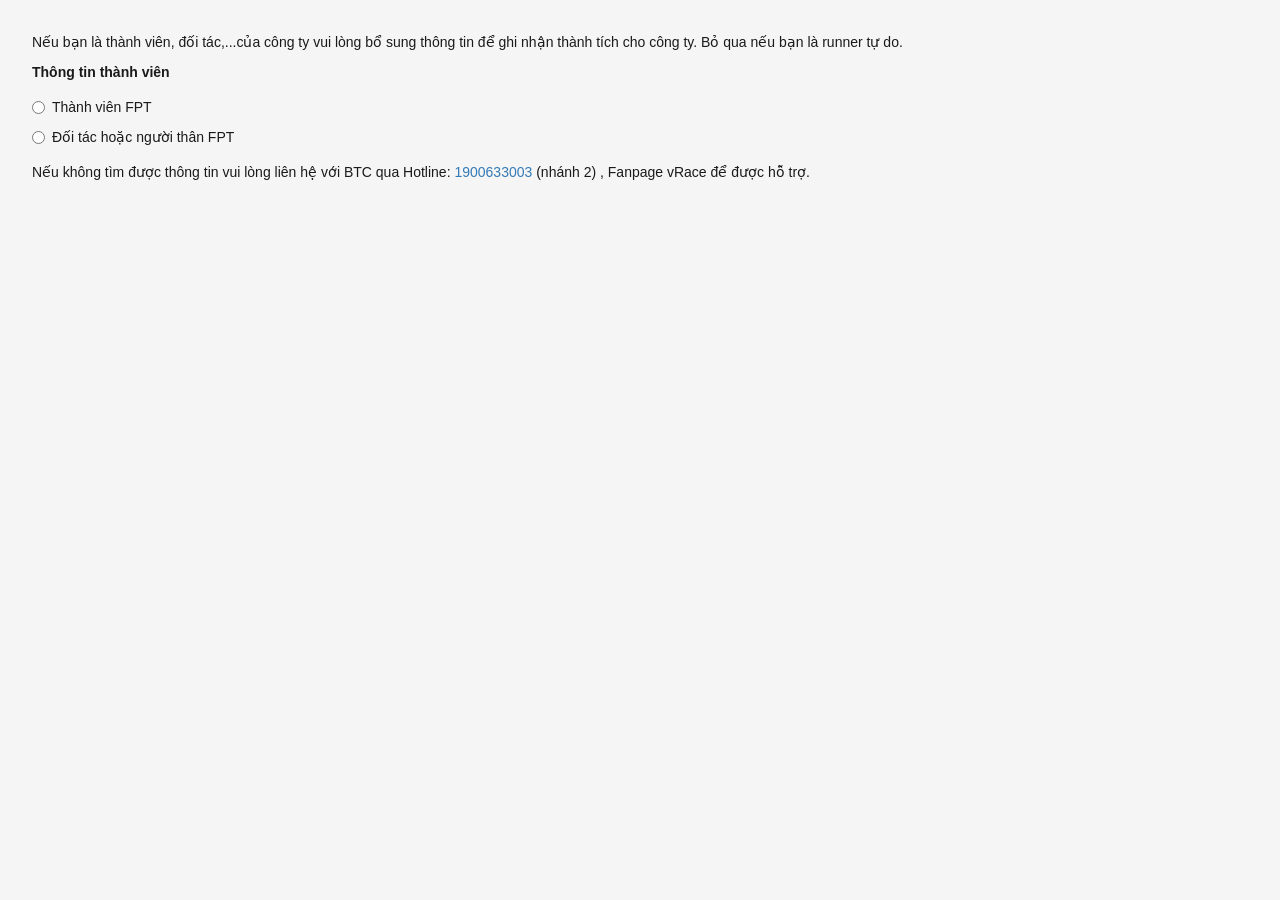
==== index.html @ 9d89796e "Refactor radio component rendering and add initial HTML structure for dynamic form" ====
<!DOCTYPE html>
<html lang="vi">

<head>
    <meta charset="UTF-8">
    <meta name="viewport" content="width=device-width, initial-scale=1.0">
    <title>Bổ sung thông tin</title>

    <script src="https://code.jquery.com/jquery-3.6.0.min.js"></script>

    <link rel="stylesheet" href="https://maxcdn.bootstrapcdn.com/bootstrap/3.3.7/css/bootstrap.min.css">

    <style>
        /* ===== RESET & BASE ===== */
        *,
        *::before,
        *::after {
            box-sizing: border-box;
        }

        body {
            font-family: -apple-system, BlinkMacSystemFont, "Segoe UI", Roboto, "Helvetica Neue", Arial, sans-serif;
            font-size: 14px;
            color: #1a1a1a;
            background: #f5f5f5;
            margin: 0;
            padding: 32px 32px;
        }
    </style>
</head>

<body>
    <div class="form-card">
        <form action="">
            <div id="container"></div>
        </form>
    </div>

    <script src="form-renderer.js"></script>

    <script>
        /* ── Schema ──────────────────────────────────────────────── */
        const schemaArray = [
            {
                "id": "c_1778640964989_4",
                "variant": "Text",
                "label": "Description",
                "rowIndex": 0,
                "content": "Nếu bạn là thành viên, đối tác,...của công ty vui lòng bổ sung thông tin để ghi nhận thành tích cho công ty. Bỏ qua nếu bạn là runner tự do.",
                "textType": "p"
            },
            {
                "id": "c_1778640992275_6",
                "variant": "Radio",
                "label": "Thông tin thành viên",
                "rowIndex": 1,
                "name": "name_9922750005",
                "description": null,
                "required": false,
                "disabled": false,
                "checked": false,
                "radioType": "component",
                "radioOptions": [
                    {
                        "label": "Thành viên FPT",
                        "components": [
                            {
                                "id": "c_1778641031968_8",
                                "variant": "Input",
                                "label": "Email",
                                "rowIndex": 0,
                                "name": "name_0319680007",
                                "placeholder": null,
                                "description": null,
                                "required": true,
                                "disabled": false,
                                "value": null
                            },
                            {
                                "id": "c_1778641040254_10",
                                "variant": "Select",
                                "label": "Công ty thành viên",
                                "rowIndex": 0,
                                "name": "name_0402540009",
                                "placeholder": null,
                                "description": null,
                                "required": true,
                                "disabled": false,
                                "options": [
                                    "Công ty A",
                                    "Công ty B"
                                ]
                            }
                        ]
                    },
                    {
                        "label": "Đối tác hoặc người thân FPT",
                        "components": [
                            {
                                "id": "c_1778641288700_12",
                                "variant": "Select",
                                "label": "Mối quan hệ",
                                "rowIndex": 0,
                                "name": "name_2887000011",
                                "placeholder": null,
                                "description": null,
                                "required": true,
                                "disabled": false,
                                "options": [
                                    "Đối tác",
                                    "Người thân"
                                ]
                            },
                            {
                                "id": "c_1778641290192_14",
                                "variant": "Select",
                                "label": "Công ty thành viên",
                                "rowIndex": 0,
                                "name": "name_2901920013",
                                "placeholder": null,
                                "description": null,
                                "required": false,
                                "disabled": false,
                                "options": [
                                    "Option 1"
                                ],
                                "sourceId": "pYpgIJ4BzV6vPH2ttDCu"
                            }
                        ]
                    }
                ]
            },
            {
                "id": "c_1779098552905_2",
                "variant": "HTML",
                "label": "Footer",
                "rowIndex": 2,
                "content": "Nếu không tìm được thông tin vui lòng liên hệ với BTC qua Hotline: <a class=\"color-link\" href=\"tel:1900633003:2\">1900633003</a> &lpar;nhánh 2&rpar; , Fanpage vRace để được hỗ trợ."
            }            
        ];

        /* ── Render ──────────────────────────────────────────────── */
        var renderer = new FormRenderer({
            container: '#container',
            data: schemaArray,
            // classes: {
            //     formGroup: 'field-wrap',
            //     formLabel: 'field-label',
            //     formControl: 'field-input',
            //     inputWrapper: null,
            //     hasError: 'field-error',
            //     hasSuccess: '',
            //     isInvalid: 'field-input--invalid',
            //     helpText: 'field-hint',
            //     requiredMark: 'required-star',
            //     row: 'field-row',
            //     col: 'field-col-{n}',
            //     checkboxWrapper: 'check-item',
            //     radioWrapper: 'radio-item',
            //     checkboxLabel: null,
            //     radioLabel: null,
            //     checkboxInput: null,
            //     radioInput: null
            // }
        });

        renderer.render();        
    </script>
</body>

</html>
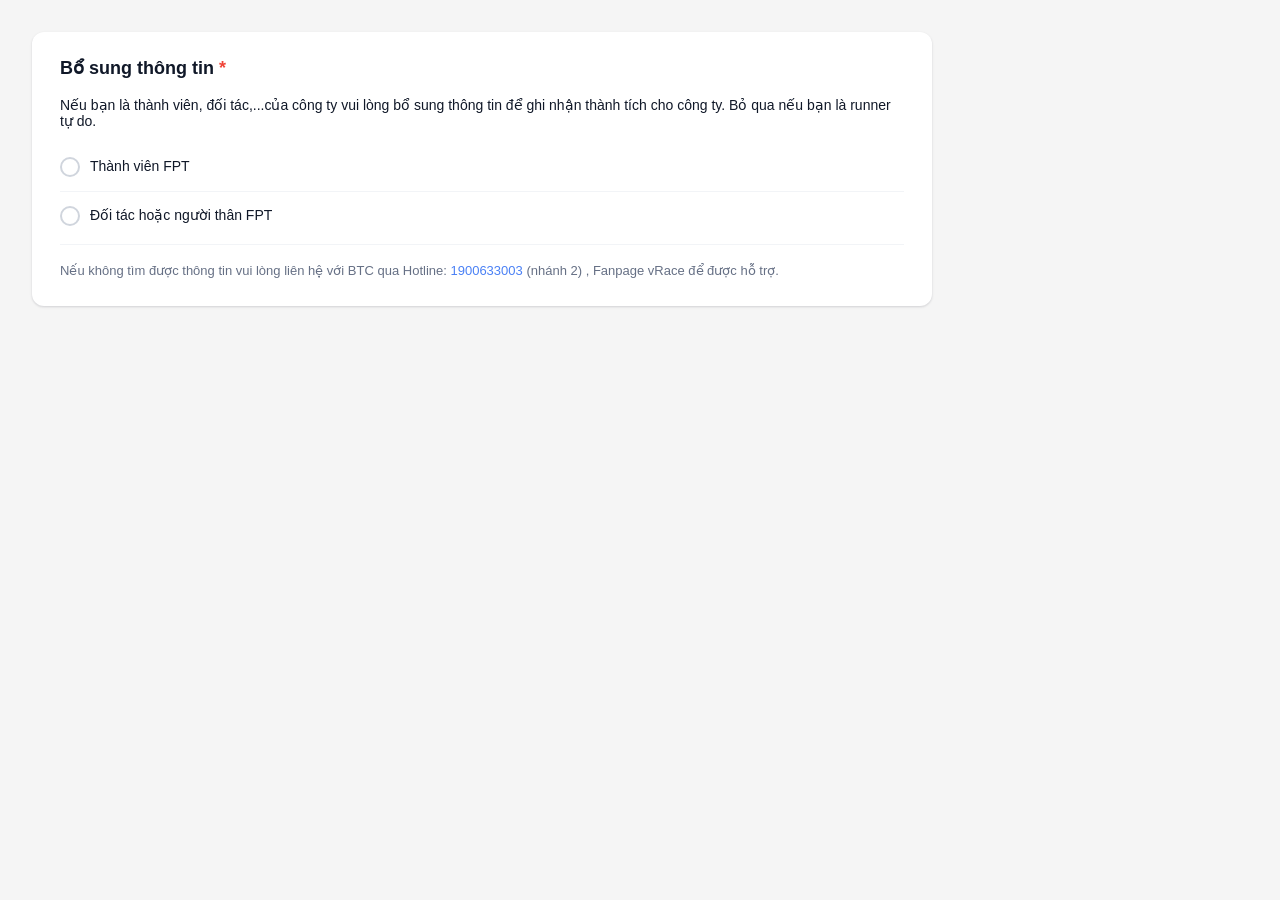
==== commit dc9b02ce: "Add support for floating labels in form renderer and update styles" ====
--- a/index.html
+++ b/index.html
@@ -8,29 +8,276 @@
 
     <script src="https://code.jquery.com/jquery-3.6.0.min.js"></script>
 
-    <link rel="stylesheet" href="https://maxcdn.bootstrapcdn.com/bootstrap/3.3.7/css/bootstrap.min.css">
-
     <style>
-        /* ===== RESET & BASE ===== */
-        *,
-        *::before,
-        *::after {
-            box-sizing: border-box;
-        }
+        /* ===== VARIABLES ===== */
+        :root {
+            --vr-primary: #4a80f5;
+            --vr-primary-light: rgba(74, 128, 245, 0.12);
+            --vr-border: #d0d5dd;
+            --vr-border-light: #f2f4f7;
+            --vr-text: #101828;
+            --vr-muted: #667085;
+            --vr-error: #f04438;
+            --vr-radius: 8px;
+        }
+
+        /* ===== RESET ===== */
+        *, *::before, *::after { box-sizing: border-box; }
 
         body {
             font-family: -apple-system, BlinkMacSystemFont, "Segoe UI", Roboto, "Helvetica Neue", Arial, sans-serif;
             font-size: 14px;
-            color: #1a1a1a;
+            color: var(--vr-text);
             background: #f5f5f5;
             margin: 0;
-            padding: 32px 32px;
+            padding: 32px;
+        }
+
+        /* ===== CARD ===== */
+        .form-card {
+            background: #fff;
+            border-radius: 12px;
+            padding: 24px 28px;
+            max-width: 900px;
+            box-shadow: 0 1px 3px rgba(16, 24, 40, .1), 0 1px 2px rgba(16, 24, 40, .06);
+        }
+
+        .form-card__title {
+            font-size: 18px;
+            font-weight: 700;
+            color: var(--vr-text);
+            margin: 0 0 16px;
+            line-height: 1.4;
+        }
+
+        /* ===== TEXT COMPONENT ===== */
+        .vr-field > p {
+            color: var(--vr-muted);
+            font-size: 13px;
+            line-height: 1.6;
+            margin: 0 0 16px;
+        }
+
+        /* ===== FIELD WRAPPER ===== */
+        .vr-field {
+            margin-bottom: 0;
+        }
+
+        /* ===== FLOAT WRAP — container cho floating label ===== */
+        .vr-float-wrap {
+            position: relative;
+        }
+
+        /* ===== INPUT / SELECT ===== */
+        .vr-input {
+            display: block;
+            width: 100%;
+            height: 48px;
+            padding: 18px 14px 6px;
+            border: 1px solid var(--vr-border);
+            border-radius: var(--vr-radius);
+            font-size: 14px;
+            color: var(--vr-text);
+            background: #fff;
+            outline: none;
+            transition: border-color .15s, box-shadow .15s;
+        }
+
+        .vr-input:focus {
+            border-color: var(--vr-primary);
+            box-shadow: 0 0 0 3px var(--vr-primary-light);
+        }
+
+        select.vr-input {
+            -webkit-appearance: none;
+            appearance: none;
+            cursor: pointer;
+            background-image: url("data:image/svg+xml,%3Csvg xmlns='http://www.w3.org/2000/svg' width='16' height='16' viewBox='0 0 24 24' fill='none' stroke='%23667085' stroke-width='2' stroke-linecap='round' stroke-linejoin='round'%3E%3Cpolyline points='6 9 12 15 18 9'%3E%3C/polyline%3E%3C/svg%3E");
+            background-repeat: no-repeat;
+            background-position: right 14px center;
+            padding-right: 40px;
+        }
+
+        /* ===== FLOATING LABEL ===== */
+        .vr-float-wrap .vr-label {
+            position: absolute;
+            left: 14px;
+            top: 50%;
+            transform: translateY(-50%);
+            font-size: 14px;
+            color: var(--vr-muted);
+            pointer-events: none;
+            margin: 0;
+            line-height: 1;
+            white-space: nowrap;
+            transition: top .15s ease, font-size .15s ease, color .15s ease, transform .15s ease;
+        }
+
+        /* Input: float khi focused */
+        .vr-float-wrap .vr-input:focus ~ .vr-label {
+            top: 7px;
+            transform: none;
+            font-size: 11px;
+            color: var(--vr-primary);
+        }
+
+        /* Input: float khi có giá trị (placeholder=" " trick) */
+        .vr-float-wrap .vr-input:not(:placeholder-shown) ~ .vr-label {
+            top: 7px;
+            transform: none;
+            font-size: 11px;
+            color: var(--vr-muted);
+        }
+
+        /* Input: focused + có giá trị → giữ màu xanh */
+        .vr-float-wrap .vr-input:focus:not(:placeholder-shown) ~ .vr-label {
+            color: var(--vr-primary);
+        }
+
+        /* Select: float khi focused */
+        .vr-float-wrap select.vr-input:focus ~ .vr-label {
+            top: 7px;
+            transform: none;
+            font-size: 11px;
+            color: var(--vr-primary);
+        }
+
+        /* Select: float khi có giá trị (JS toggle vr-is-filled) */
+        .vr-float-wrap.vr-is-filled .vr-label {
+            top: 7px;
+            transform: none;
+            font-size: 11px;
+            color: var(--vr-muted);
+        }
+
+        .vr-float-wrap.vr-is-filled select.vr-input:focus ~ .vr-label {
+            color: var(--vr-primary);
+        }
+
+        /* ===== RADIO GROUP ===== */        
+        .vr-field:has(.vr-radio-item) > .vr-label {
+            display: none;
+        }       
+
+        .vr-radio-item {
+            padding: 14px 0;
+        }
+        
+        .radio-components + .vr-radio-item {
+            border-top: 1px solid var(--vr-border-light);
+        }
+
+        .vr-radio-label {
+            display: flex;
+            align-items: center;
+            gap: 10px;
+            cursor: pointer;
+            font-size: 14px;
+            font-weight: 500;
+            color: var(--vr-text);
+            line-height: 1.4;
+            user-select: none;
+        }
+
+        /* ===== CUSTOM RADIO BUTTON ===== */
+        .vr-radio-input {
+            -webkit-appearance: none;
+            appearance: none;
+            width: 20px;
+            height: 20px;
+            min-width: 20px;
+            border: 2px solid var(--vr-border);
+            border-radius: 50%;
+            cursor: pointer;
+            position: relative;
+            margin: 0;
+            transition: border-color .15s, background-color .15s;
+        }
+
+        .vr-radio-input:checked {
+            border-color: var(--vr-primary);
+            background-color: var(--vr-primary);
+        }
+
+        .vr-radio-input:checked::after {
+            content: '';
+            position: absolute;
+            left: 5px;
+            top: 2px;
+            width: 5px;
+            height: 9px;
+            border: 2px solid #fff;
+            border-left: none;
+            border-top: none;
+            transform: rotate(45deg);
+        }
+
+        /* ===== SUB-COMPONENTS (radio children) ===== */
+        .radio-components {
+            display: grid;
+            grid-template-columns: 1fr 1fr;
+            gap: 12px;
+            padding: 12px 0 4px 30px;
+        }
+
+        .radio-components .vr-field {
+            margin: 0;
+        }
+
+        /* ===== HTML COMPONENT (footer) ===== */
+        .formrenderer-html {
+            font-size: 13px;
+            color: var(--vr-muted);
+            line-height: 1.6;
+            margin-top: 4px;
+            padding-top: 16px;
+            border-top: 1px solid var(--vr-border-light);
+        }
+
+        .formrenderer-html a {
+            color: var(--vr-primary);
+            text-decoration: none;
+        }
+
+        .formrenderer-html a:hover {
+            text-decoration: underline;
+        }
+
+        /* ===== ERROR STATES ===== */
+        .vr-has-error .vr-input {
+            border-color: var(--vr-error);
+        }
+
+        .vr-invalid {
+            border-color: var(--vr-error) !important;
+            box-shadow: 0 0 0 3px rgba(240, 68, 56, .1) !important;
+        }
+
+        .vr-help {
+            font-size: 12px;
+            color: var(--vr-error);
+            margin-top: 4px;
+        }
+
+        .vr-required {
+            color: var(--vr-error);
+        }
+
+        /* ===== MULTI-COLUMN ROW ===== */
+        .vr-row {
+            display: flex;
+            gap: 16px;
+        }
+
+        .vr-row > [class*="vr-col-"] {
+            flex: 1;
         }
     </style>
 </head>
 
 <body>
     <div class="form-card">
+        <h2 class="form-card__title">Bổ sung thông tin <span class="vr-required">*</span></h2>
         <form action="">
             <div id="container"></div>
         </form>
@@ -135,37 +382,39 @@
                 "variant": "HTML",
                 "label": "Footer",
                 "rowIndex": 2,
-                "content": "Nếu không tìm được thông tin vui lòng liên hệ với BTC qua Hotline: <a class=\"color-link\" href=\"tel:1900633003:2\">1900633003</a> &lpar;nhánh 2&rpar; , Fanpage vRace để được hỗ trợ."
-            }            
+                "content": "Nếu không tìm được thông tin vui lòng liên hệ với BTC qua Hotline: <a class=\"color-link\" href=\"tel:1900633003:2\">1900633003</a> &lpar;nhánh 2&rpar; , Fanpage vRace để được hỗ trợ."
+            }
         ];
 
         /* ── Render ──────────────────────────────────────────────── */
         var renderer = new FormRenderer({
             container: '#container',
             data: schemaArray,
-            // classes: {
-            //     formGroup: 'field-wrap',
-            //     formLabel: 'field-label',
-            //     formControl: 'field-input',
-            //     inputWrapper: null,
-            //     hasError: 'field-error',
-            //     hasSuccess: '',
-            //     isInvalid: 'field-input--invalid',
-            //     helpText: 'field-hint',
-            //     requiredMark: 'required-star',
-            //     row: 'field-row',
-            //     col: 'field-col-{n}',
-            //     checkboxWrapper: 'check-item',
-            //     radioWrapper: 'radio-item',
-            //     checkboxLabel: null,
-            //     radioLabel: null,
-            //     checkboxInput: null,
-            //     radioInput: null
-            // }
+            classes: {
+                formGroup:       'vr-field',
+                formLabel:       'vr-label',
+                formControl:     'vr-input',
+                inputWrapper:    null,
+                hasError:        'vr-has-error',
+                hasSuccess:      '',
+                isInvalid:       'vr-invalid',
+                helpText:        'vr-help',
+                requiredMark:    'vr-required',
+                row:             'vr-row',
+                col:             function(n) { return 'vr-col-' + n; },
+                checkboxWrapper: 'vr-checkbox-item',
+                radioWrapper:    'vr-radio-item',
+                checkboxLabel:   null,
+                radioLabel:      'vr-radio-label',
+                checkboxInput:   null,
+                radioInput:      'vr-radio-input',
+                floatWrap:       'vr-float-wrap',
+                floatFilled:     'vr-is-filled'
+            }
         });
 
-        renderer.render();        
+        renderer.render();
     </script>
 </body>
 
-</html>+</html>
